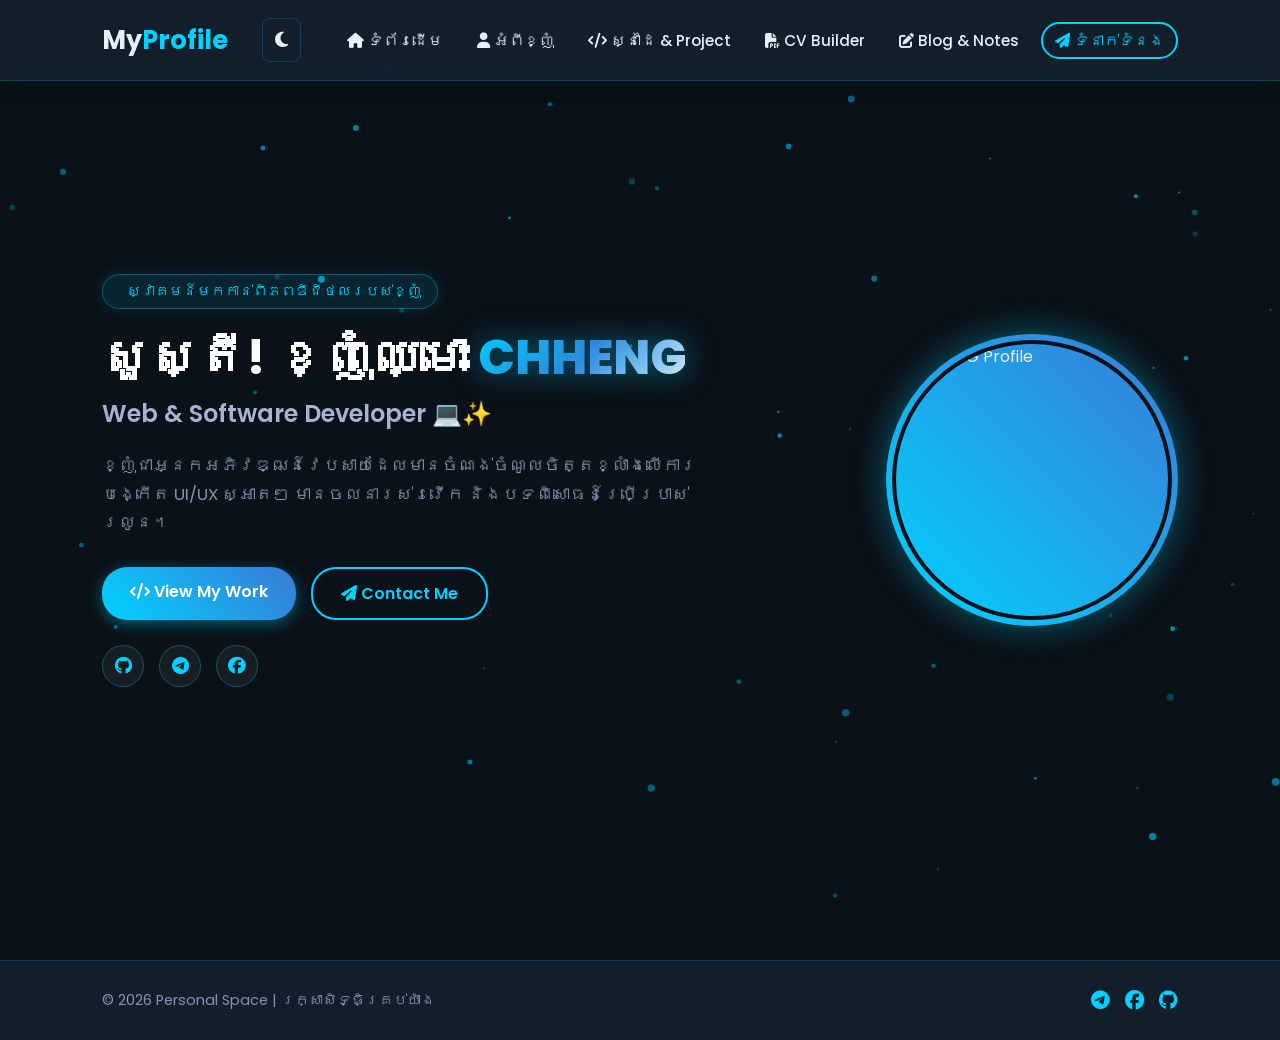
==== index.html @ 81aff98f "first commit" ====
<!DOCTYPE html>
<html lang="km">
<head>
    <meta charset="UTF-8">
    <meta name="viewport" content="width=device-width, initial-scale=1.0">
    <title>ទំព័រដើម - My Personal Space</title>
    <!-- Google Fonts -->
    <link href="https://fonts.googleapis.com/css2?family=Kantumruuy+Pro:wght@300;400;600;700&family=Poppins:wght@300;400;600;700&display=swap" rel="stylesheet">
    <!-- Font Awesome Icons -->
    <link rel="stylesheet" href="https://cdnjs.cloudflare.com/ajax/libs/font-awesome/6.4.0/css/all.min.css">
    <link rel="stylesheet" href="style.css">

    <!-- CSS ផ្ទាល់សម្រាប់ទំព័រ index ការពារបញ្ហាអេក្រង់ស -->
    <style>
        * {
            margin: 0;
            padding: 0;
            box-sizing: border-box;
            font-family: 'Poppins', 'Kantumruuy Pro', sans-serif;
        }

        :root {
            --primary-sky: #00d2ff;
            --secondary-sky: #3a7bd5;
            --bg-dark: #0a1118;
            --text-color: #e6f1ff;
            --accent-glow: rgba(0, 210, 255, 0.4);
        }

        body, body.dark-mode {
            background-color: var(--bg-dark, #0a1118) !important;
            color: var(--text-color, #e6f1ff) !important;
            min-height: 100vh;
            overflow-x: hidden;
            position: relative;
        }

        #bg-canvas {
            position: fixed;
            top: 0;
            left: 0;
            width: 100%;
            height: 100%;
            z-index: 0;
            pointer-events: none;
        }

        .hero {
            min-height: 100vh;
            display: flex;
            align-items: center;
            justify-content: space-between;
            padding: 100px 8% 40px 8%;
            flex-wrap: wrap;
            gap: 40px;
            position: relative;
            z-index: 1;
        }

        .hero-content {
            max-width: 600px;
        }

        .welcome-badge {
            display: inline-flex;
            align-items: center;
            gap: 8px;
            background: rgba(0, 210, 255, 0.1);
            border: 1px solid rgba(0, 210, 255, 0.3);
            padding: 6px 16px;
            border-radius: 30px;
            font-size: 0.9rem;
            color: var(--primary-sky);
            margin-bottom: 20px;
            box-shadow: 0 0 15px rgba(0, 210, 255, 0.15);
        }

        .main-title {
            font-size: 3rem;
            font-weight: 700;
            color: #ffffff;
            line-height: 1.2;
            margin-bottom: 10px;
        }

        .gradient-name {
            background: linear-gradient(135deg, #00d2ff, #3a7bd5, #ffffff);
            -webkit-background-clip: text;
            -webkit-text-fill-color: transparent;
            text-shadow: 0 0 30px rgba(0, 210, 255, 0.5);
            font-weight: 800;
        }

        .sub-title {
            font-size: 1.5rem;
            font-weight: 600;
            color: #a8b2d1;
            margin-bottom: 20px;
        }

        .hero-description {
            color: #8892b0;
            font-size: 1.05rem;
            line-height: 1.7;
            margin-bottom: 30px;
        }

        .btn-group {
            display: flex;
            gap: 15px;
            margin-bottom: 25px;
        }

        .btn {
            display: inline-block;
            padding: 12px 28px;
            border-radius: 25px;
            text-decoration: none;
            font-weight: 600;
            transition: 0.3s;
        }

        .btn-primary {
            background: linear-gradient(45deg, var(--primary-sky), var(--secondary-sky));
            color: #fff;
            box-shadow: 0 4px 15px var(--accent-glow);
        }

        .btn-secondary {
            border: 2px solid var(--primary-sky);
            color: var(--primary-sky);
        }

        .hero-socials {
            display: flex;
            gap: 15px;
        }

        .hero-socials a {
            display: inline-flex;
            justify-content: center;
            align-items: center;
            width: 42px;
            height: 42px;
            border-radius: 50%;
            background: rgba(255, 255, 255, 0.05);
            border: 1px solid rgba(0, 210, 255, 0.3);
            color: var(--primary-sky);
            font-size: 1.1rem;
            text-decoration: none;
            transition: 0.3s;
        }

        .avatar-glow-ring {
            padding: 6px;
            background: linear-gradient(45deg, var(--primary-sky), var(--secondary-sky));
            border-radius: 50%;
            box-shadow: 0 0 35px var(--accent-glow);
        }

        .avatar-glow-ring img {
            width: 280px;
            height: 280px;
            border-radius: 50%;
            object-fit: cover;
            display: block;
            border: 4px solid var(--bg-dark);
        }
    </style>
</head>
<body class="dark-mode">
    <!-- Background Particle Canvas -->
    <canvas id="bg-canvas"></canvas>

    <!-- ទីតាំង Fetch Header -->
    <div id="header-container"></div>

    <!-- Hero Section -->
    <section id="home" class="hero">
        <div class="hero-content">
            <div class="welcome-badge">
                <i class="fa-solid fa-sparkles"></i> <span>ស្វាគមន៍មកកាន់ពិភពឌីជីថលរបស់ខ្ញុំ</span>
            </div>
            
            <h1 class="main-title">
                សួស្តី! ខ្ញុំឈ្មោះ <span class="gradient-name">CHHENG</span>
            </h1>
            
            <h2 class="sub-title">
                <span class="typing-text">Web & Software Developer</span> 💻✨
            </h2>
            
            <p class="hero-description">
                ខ្ញុំជាអ្នកអភិវឌ្ឍន៍វេបសាយដែលមានចំណង់ចំណូលចិត្តខ្លាំងលើការបង្កើត UI/UX ស្អាតៗ មានចលនារស់រវើក និងបទពិសោធន៍ប្រើប្រាស់រលូន។
            </p>
            
            <div class="btn-group">
                <a href="More/projects.html" class="btn btn-primary glow-btn">
                    <i class="fa-solid fa-code"></i> View My Work
                </a>
                <a href="More/contact.html" class="btn btn-secondary">
                    <i class="fa-solid fa-paper-plane"></i> Contact Me
                </a>
            </div>

            <!-- Social Media Icons -->
            <div class="hero-socials">
                <a href="https://github.com" target="_blank"><i class="fa-brands fa-github"></i></a>
                <a href="https://t.me/CHHENG55" target="_blank"><i class="fa-brands fa-telegram"></i></a>
                <a href="https://facebook.com" target="_blank"><i class="fa-brands fa-facebook"></i></a>
            </div>
        </div>

        <div class="hero-img floating">
            <div class="avatar-glow-ring">
                <img src="https://images.unsplash.com/photo-1534528741775-53994a69daeb?w=500&auto=format&fit=crop" alt="CHHENG Profile">
            </div>
        </div>
    </section>

    <!-- ទីតាំង Fetch Footer -->
    <div id="footer-container"></div>

    <script src="script.js"></script>
    <script>
        fetch('More/header.html')
            .then(res => res.text())
            .then(data => {
                document.getElementById('header-container').innerHTML = data;
                if(document.getElementById('link-home')) document.getElementById('link-home').href = 'index.html';
                if(document.getElementById('link-about')) document.getElementById('link-about').href = 'More/about.html';
                if(document.getElementById('link-projects')) document.getElementById('link-projects').href = 'More/projects.html';
                if(document.getElementById('link-cv')) document.getElementById('link-cv').href = 'More/cv-builder.html';
                if(document.getElementById('link-blog')) document.getElementById('link-blog').href = 'More/blog.html';
                if(document.getElementById('link-contact')) document.getElementById('link-contact').href = 'More/contact.html';
                if(typeof initHeaderEvents === 'function') initHeaderEvents();
            })
            .catch(err => console.log('Header fetch error:', err));

        fetch('More/footer.html')
            .then(res => res.text())
            .then(data => { document.getElementById('footer-container').innerHTML = data; })
            .catch(err => console.log('Footer fetch error:', err));
    </script>
</body>
</html>
---- style.css ----
/* ==========================================
   GLOBAL VARIABLES & THEMES (Light & Dark)
   ========================================== */
* {
    margin: 0;
    padding: 0;
    box-sizing: border-box;
    font-family: 'Poppins', 'Kantumruuy Pro', sans-serif;
    transition: background-color 0.3s ease, color 0.3s ease, border-color 0.3s ease;
}

:root {
    --primary-sky: #00d2ff;
    --secondary-sky: #3a7bd5;
    --bg-dark: #0a1118;
    --card-bg: rgba(22, 33, 48, 0.85);
    --text-color: #e6f1ff;
    --text-muted: #8892b0;
    --accent-glow: rgba(0, 210, 255, 0.4);
    --border-color: rgba(0, 210, 255, 0.2);
}

body.light-mode {
    --bg-dark: #f0f8ff;
    --card-bg: rgba(255, 255, 255, 0.9);
    --text-color: #1a202c;
    --text-muted: #4a5568;
    --primary-sky: #0077b6;
    --secondary-sky: #00b4d8;
    --accent-glow: rgba(0, 119, 182, 0.25);
    --border-color: rgba(0, 119, 182, 0.3);
}

body {
    background-color: var(--bg-dark);
    color: var(--text-color);
    min-height: 100vh;
    overflow-x: hidden;
    position: relative;
}

#bg-canvas {
    position: fixed;
    top: 0;
    left: 0;
    width: 100%;
    height: 100%;
    z-index: 0;
    pointer-events: none;
}

/* ==========================================
   HEADER & NAVBAR STYLING (header.html)
   ========================================== */
.navbar {
    display: flex;
    justify-content: space-between;
    align-items: center;
    padding: 18px 8%;
    background: var(--card-bg);
    backdrop-filter: blur(12px);
    position: fixed;
    width: 100%;
    top: 0;
    z-index: 1000;
    border-bottom: 1px solid var(--border-color);
    box-shadow: 0 4px 20px rgba(0, 0, 0, 0.15);
}

.logo {
    font-size: 1.6rem;
    font-weight: 700;
    color: var(--text-color);
}

.logo span {
    color: var(--primary-sky);
}

.nav-links {
    display: flex;
    list-style: none;
    align-items: center;
    gap: 10px;
}

.nav-links li a {
    color: var(--text-color);
    text-decoration: none;
    font-size: 0.95rem;
    font-weight: 500;
    padding: 6px 12px;
    border-radius: 8px;
}

.nav-links li a:hover {
    color: var(--primary-sky);
    background: rgba(0, 210, 255, 0.08);
}

.btn-nav {
    border: 2px solid var(--primary-sky) !important;
    color: var(--primary-sky) !important;
    border-radius: 20px !important;
}

.btn-nav:hover {
    background: var(--primary-sky) !important;
    color: #fff !important;
    box-shadow: 0 0 15px var(--accent-glow);
}

.nav-controls {
    display: flex;
    align-items: center;
    gap: 12px;
}

.theme-btn, .hamburger {
    background: transparent;
    border: 1px solid var(--border-color);
    color: var(--text-color);
    padding: 8px 12px;
    border-radius: 8px;
    cursor: pointer;
    font-size: 1.1rem;
}

.theme-btn:hover, .hamburger:hover {
    border-color: var(--primary-sky);
    color: var(--primary-sky);
}

.hamburger {
    display: none;
}

/* Mobile Responsive Navbar */
@media (max-width: 900px) {
    .hamburger { display: block; }
    .nav-links {
        position: fixed;
        top: 75px;
        right: -100%;
        flex-direction: column;
        background: var(--bg-dark);
        width: 100%;
        padding: 25px;
        transition: 0.4s ease;
        border-bottom: 1px solid var(--border-color);
        box-shadow: 0 10px 25px rgba(0,0,0,0.3);
    }
    .nav-links.active { right: 0; }
    .nav-links li { width: 100%; text-align: center; margin: 5px 0; }
}

/* ==========================================
   FOOTER STYLING (footer.html)
   ========================================== */
footer {
    text-align: center;
    padding: 25px 8%;
    background: var(--card-bg);
    backdrop-filter: blur(10px);
    color: var(--text-muted);
    font-size: 0.9rem;
    border-top: 1px solid var(--border-color);
    margin-top: 60px;
    position: relative;
    z-index: 1;
}

.footer-content {
    display: flex;
    justify-content: space-between;
    align-items: center;
    flex-wrap: wrap;
    gap: 15px;
}

.social-links {
    display: flex;
    gap: 15px;
}

.social-links a {
    color: var(--primary-sky);
    font-size: 1.2rem;
    transition: transform 0.3s ease;
}

.social-links a:hover {
    transform: scale(1.2);
}
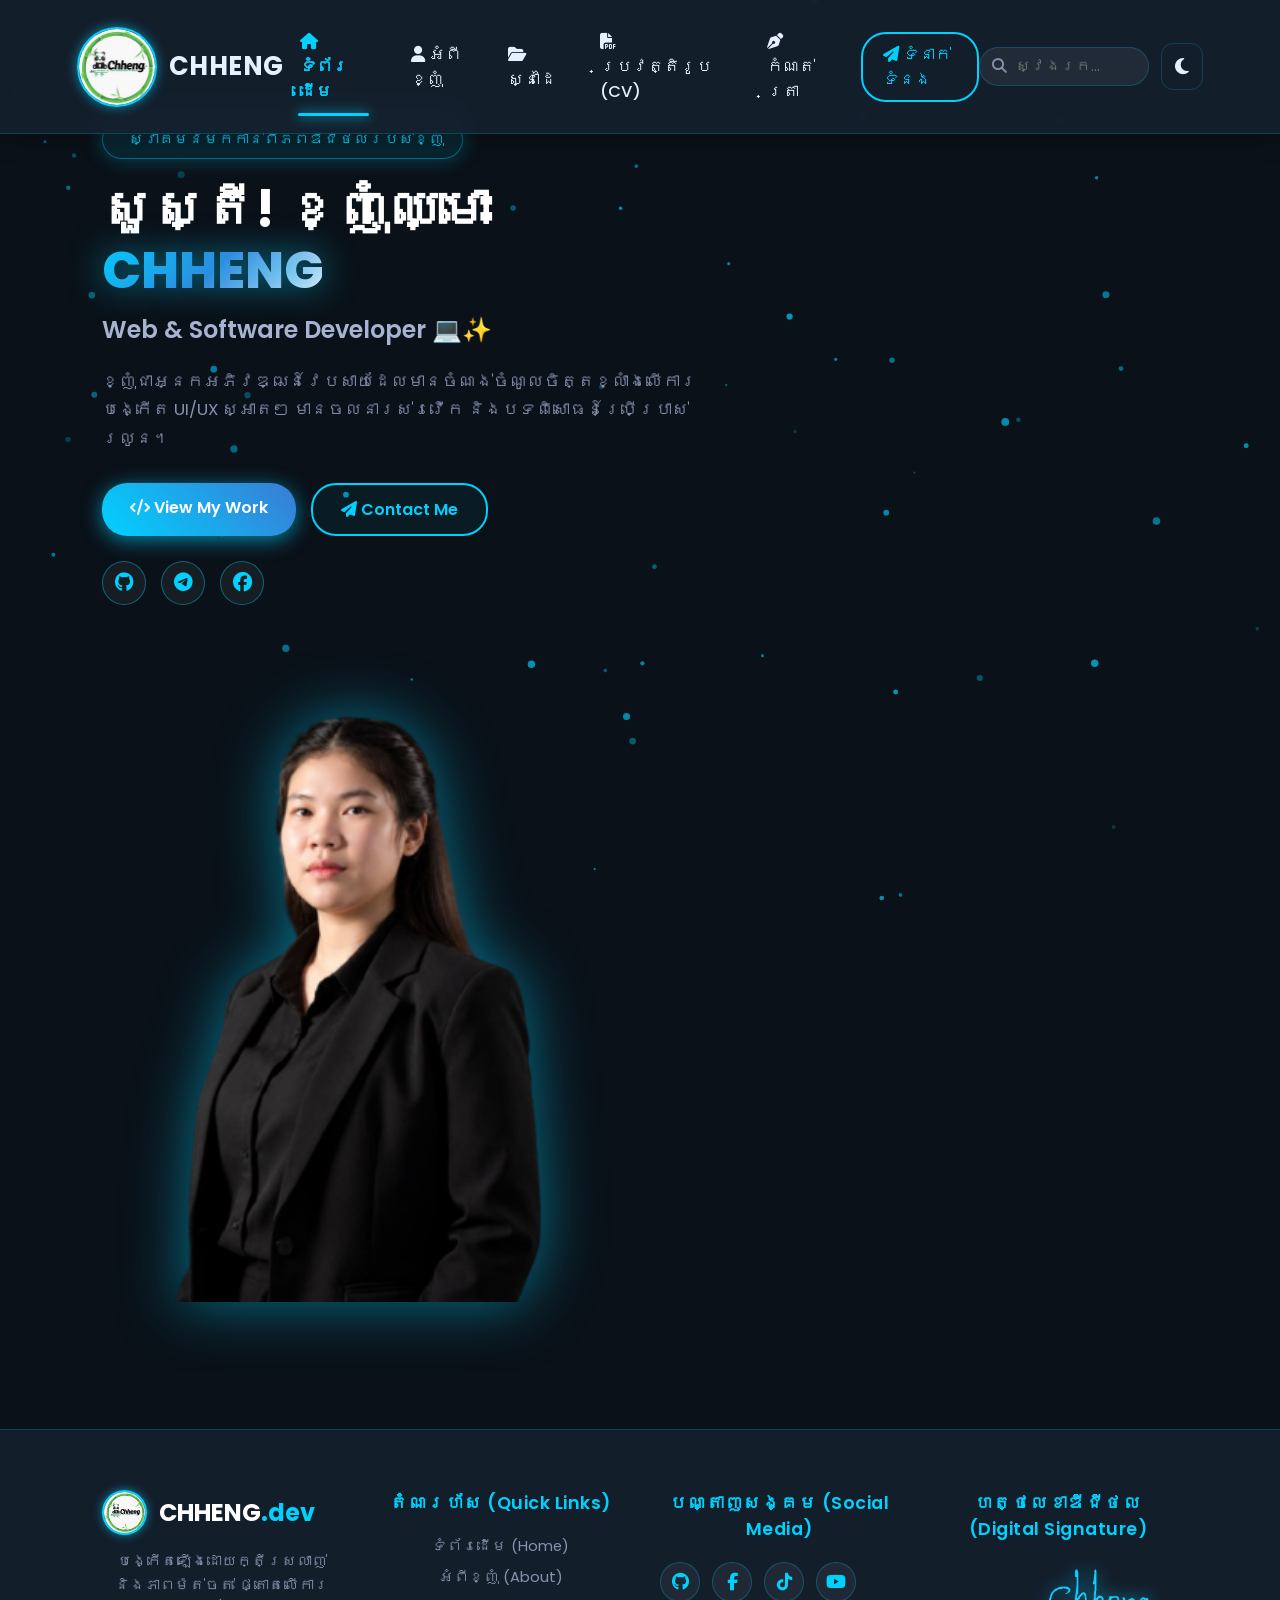
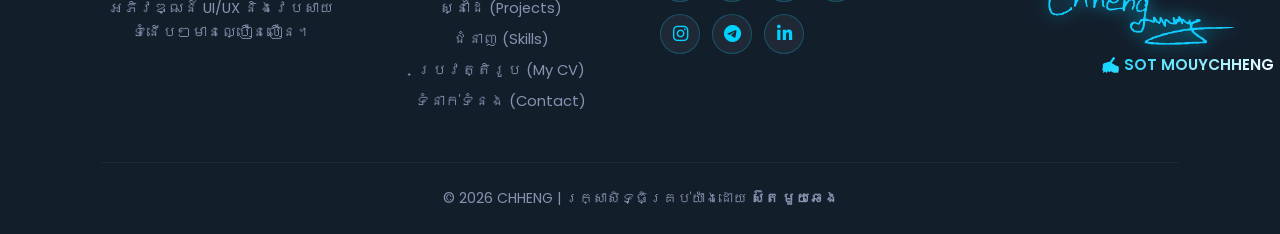
==== commit c8116767: "fix index" ====
--- a/index.html
+++ b/index.html
@@ -1,16 +1,19 @@
 <!DOCTYPE html>
 <html lang="km">
+
 <head>
     <meta charset="UTF-8">
     <meta name="viewport" content="width=device-width, initial-scale=1.0">
     <title>ទំព័រដើម - My Personal Space</title>
     <!-- Google Fonts -->
-    <link href="https://fonts.googleapis.com/css2?family=Kantumruuy+Pro:wght@300;400;600;700&family=Poppins:wght@300;400;600;700&display=swap" rel="stylesheet">
+    <link
+        href="https://fonts.googleapis.com/css2?family=Kantumruuy+Pro:wght@300;400;600;700&family=Poppins:wght@300;400;600;700&display=swap"
+        rel="stylesheet">
     <!-- Font Awesome Icons -->
     <link rel="stylesheet" href="https://cdnjs.cloudflare.com/ajax/libs/font-awesome/6.4.0/css/all.min.css">
     <link rel="stylesheet" href="style.css">
 
-    <!-- CSS ផ្ទាល់សម្រាប់ទំព័រ index ការពារបញ្ហាអេក្រង់ស -->
+    <!-- CSS ផ្ទាល់សម្រាប់ទំព័រ index (រូបធំខ្លាំង គ្មានរង្វង់មូល និងគ្មានបន្ទាត់ខាងក្រោម) -->
     <style>
         * {
             margin: 0;
@@ -24,10 +27,11 @@
             --secondary-sky: #3a7bd5;
             --bg-dark: #0a1118;
             --text-color: #e6f1ff;
-            --accent-glow: rgba(0, 210, 255, 0.4);
-        }
-
-        body, body.dark-mode {
+            --accent-glow: rgba(0, 210, 255, 0.6);
+        }
+
+        body,
+        body.dark-mode {
             background-color: var(--bg-dark, #0a1118) !important;
             color: var(--text-color, #e6f1ff) !important;
             min-height: 100vh;
@@ -50,7 +54,7 @@
             display: flex;
             align-items: center;
             justify-content: space-between;
-            padding: 100px 8% 40px 8%;
+            padding: 120px 8% 40px 8%;
             flex-wrap: wrap;
             gap: 40px;
             position: relative;
@@ -59,6 +63,12 @@
 
         .hero-content {
             max-width: 600px;
+            animation: fadeInLeft 1s ease-in-out;
+        }
+
+        @keyframes fadeInLeft {
+            from { opacity: 0; transform: translateX(-40px); }
+            to { opacity: 1; transform: translateX(0); }
         }
 
         .welcome-badge {
@@ -66,17 +76,17 @@
             align-items: center;
             gap: 8px;
             background: rgba(0, 210, 255, 0.1);
-            border: 1px solid rgba(0, 210, 255, 0.3);
-            padding: 6px 16px;
+            border: 1px solid rgba(0, 210, 255, 0.4);
+            padding: 8px 18px;
             border-radius: 30px;
-            font-size: 0.9rem;
+            font-size: 0.92rem;
             color: var(--primary-sky);
             margin-bottom: 20px;
-            box-shadow: 0 0 15px rgba(0, 210, 255, 0.15);
+            box-shadow: 0 0 20px rgba(0, 210, 255, 0.3);
         }
 
         .main-title {
-            font-size: 3rem;
+            font-size: 3.2rem;
             font-weight: 700;
             color: #ffffff;
             line-height: 1.2;
@@ -87,7 +97,7 @@
             background: linear-gradient(135deg, #00d2ff, #3a7bd5, #ffffff);
             -webkit-background-clip: text;
             -webkit-text-fill-color: transparent;
-            text-shadow: 0 0 30px rgba(0, 210, 255, 0.5);
+            text-shadow: 0 0 35px rgba(0, 210, 255, 0.6);
             font-weight: 800;
         }
 
@@ -117,18 +127,31 @@
             border-radius: 25px;
             text-decoration: none;
             font-weight: 600;
-            transition: 0.3s;
+            transition: all 0.3s ease;
         }
 
         .btn-primary {
             background: linear-gradient(45deg, var(--primary-sky), var(--secondary-sky));
             color: #fff;
-            box-shadow: 0 4px 15px var(--accent-glow);
+            box-shadow: 0 4px 20px var(--accent-glow);
+        }
+
+        .btn-primary:hover {
+            transform: translateY(-3px);
+            box-shadow: 0 6px 25px rgba(0, 210, 255, 0.8);
         }
 
         .btn-secondary {
             border: 2px solid var(--primary-sky);
             color: var(--primary-sky);
+            background: rgba(0, 210, 255, 0.05);
+        }
+
+        .btn-secondary:hover {
+            background: var(--primary-sky);
+            color: #0a1118;
+            transform: translateY(-3px);
+            box-shadow: 0 5px 20px rgba(0, 210, 255, 0.5);
         }
 
         .hero-socials {
@@ -140,34 +163,75 @@
             display: inline-flex;
             justify-content: center;
             align-items: center;
-            width: 42px;
-            height: 42px;
+            width: 44px;
+            height: 44px;
             border-radius: 50%;
             background: rgba(255, 255, 255, 0.05);
-            border: 1px solid rgba(0, 210, 255, 0.3);
+            border: 1px solid rgba(0, 210, 255, 0.4);
             color: var(--primary-sky);
-            font-size: 1.1rem;
+            font-size: 1.2rem;
             text-decoration: none;
-            transition: 0.3s;
-        }
-
-        .avatar-glow-ring {
-            padding: 6px;
-            background: linear-gradient(45deg, var(--primary-sky), var(--secondary-sky));
-            border-radius: 50%;
-            box-shadow: 0 0 35px var(--accent-glow);
-        }
-
-        .avatar-glow-ring img {
-            width: 280px;
-            height: 280px;
-            border-radius: 50%;
-            object-fit: cover;
-            display: block;
-            border: 4px solid var(--bg-dark);
+            transition: all 0.3s ease;
+        }
+
+        .hero-socials a:hover {
+            background: var(--primary-sky);
+            color: #0a1118;
+            transform: translateY(-5px);
+            box-shadow: 0 0 20px var(--primary-sky);
+        }
+
+        /* ផ្នែករូបភាពប្រូហ្វាលធំខ្លាំង គ្មានរង្វង់មូល និងគ្មានបន្ទាត់ */
+        .hero-img {
+            text-align: center;
+            animation: fadeInRight 1s ease-in-out;
+        }
+
+        @keyframes fadeInRight {
+            from { opacity: 0; transform: translateX(40px); }
+            to { opacity: 1; transform: translateX(0); }
+        }
+
+        .profile-container {
+            display: inline-block;
+            position: relative;
+        }
+
+        .profile-img {
+            width: 480px; /* ពង្រីកទំហំទទឹងឱ្យធំខ្លាំងពេញចិត្ត */
+            height: auto;  /* រក្សាសមាមាត្ររូបភាពពិត មិនឱ្យបាក់ទម្រង់ */
+            border-radius: 0; /* ដកចេញនូវរង្វង់មូលទាំងស្រុង */
+            border: none;     /* ដកស៊ុមចេញ */
+            background: transparent;
+            object-fit: contain;
+            filter: drop-shadow(0 0 30px rgba(0, 210, 255, 0.5)); /* ពន្លឺ Neon Glow ជុំវិញរូប */
+            animation: floatAvatar 4s ease-in-out infinite alternate;
+        }
+
+        @keyframes floatAvatar {
+            0% { transform: translateY(0px); }
+            100% { transform: translateY(-12px); }
+        }
+
+        @media (max-width: 900px) {
+            .hero {
+                flex-direction: column-reverse;
+                text-align: center;
+                justify-content: center;
+            }
+            .hero-content {
+                max-width: 100%;
+            }
+            .btn-group, .hero-socials {
+                justify-content: center;
+            }
+            .profile-img {
+                width: 320px; /* ទំហំសមស្របសម្រាប់អេក្រង់ទូរស័ព្ទ */
+            }
         }
     </style>
 </head>
+
 <body class="dark-mode">
     <!-- Background Particle Canvas -->
     <canvas id="bg-canvas"></canvas>
@@ -181,19 +245,20 @@
             <div class="welcome-badge">
                 <i class="fa-solid fa-sparkles"></i> <span>ស្វាគមន៍មកកាន់ពិភពឌីជីថលរបស់ខ្ញុំ</span>
             </div>
-            
+
             <h1 class="main-title">
                 សួស្តី! ខ្ញុំឈ្មោះ <span class="gradient-name">CHHENG</span>
             </h1>
-            
+
             <h2 class="sub-title">
                 <span class="typing-text">Web & Software Developer</span> 💻✨
             </h2>
-            
+
             <p class="hero-description">
-                ខ្ញុំជាអ្នកអភិវឌ្ឍន៍វេបសាយដែលមានចំណង់ចំណូលចិត្តខ្លាំងលើការបង្កើត UI/UX ស្អាតៗ មានចលនារស់រវើក និងបទពិសោធន៍ប្រើប្រាស់រលូន។
+                ខ្ញុំជាអ្នកអភិវឌ្ឍន៍វេបសាយដែលមានចំណង់ចំណូលចិត្តខ្លាំងលើការបង្កើត UI/UX ស្អាតៗ មានចលនារស់រវើក
+                និងបទពិសោធន៍ប្រើប្រាស់រលូន។
             </p>
-            
+
             <div class="btn-group">
                 <a href="More/projects.html" class="btn btn-primary glow-btn">
                     <i class="fa-solid fa-code"></i> View My Work
@@ -211,9 +276,10 @@
             </div>
         </div>
 
-        <div class="hero-img floating">
-            <div class="avatar-glow-ring">
-                <img src="https://images.unsplash.com/photo-1534528741775-53994a69daeb?w=500&auto=format&fit=crop" alt="CHHENG Profile">
+        <!-- រូបភាពប្រូហ្វាលធំខ្លាំង គ្មានរង្វង់មូល និងគ្មានបន្ទាត់ខាងក្រោម -->
+        <div class="hero-img">
+            <div class="profile-container">
+                <img src="img/img1.png" alt="CHHENG Profile" class="profile-img">
             </div>
         </div>
     </section>
@@ -227,20 +293,16 @@
             .then(res => res.text())
             .then(data => {
                 document.getElementById('header-container').innerHTML = data;
-                if(document.getElementById('link-home')) document.getElementById('link-home').href = 'index.html';
-                if(document.getElementById('link-about')) document.getElementById('link-about').href = 'More/about.html';
-                if(document.getElementById('link-projects')) document.getElementById('link-projects').href = 'More/projects.html';
-                if(document.getElementById('link-cv')) document.getElementById('link-cv').href = 'More/cv-builder.html';
-                if(document.getElementById('link-blog')) document.getElementById('link-blog').href = 'More/blog.html';
-                if(document.getElementById('link-contact')) document.getElementById('link-contact').href = 'More/contact.html';
-                if(typeof initHeaderEvents === 'function') initHeaderEvents();
-            })
-            .catch(err => console.log('Header fetch error:', err));
+                setupNavLinks();
+                initHeaderEvents();
+            });
 
         fetch('More/footer.html')
             .then(res => res.text())
-            .then(data => { document.getElementById('footer-container').innerHTML = data; })
-            .catch(err => console.log('Footer fetch error:', err));
+            .then(data => {
+                document.getElementById('footer-container').innerHTML = data;
+            });
     </script>
 </body>
+
 </html>
